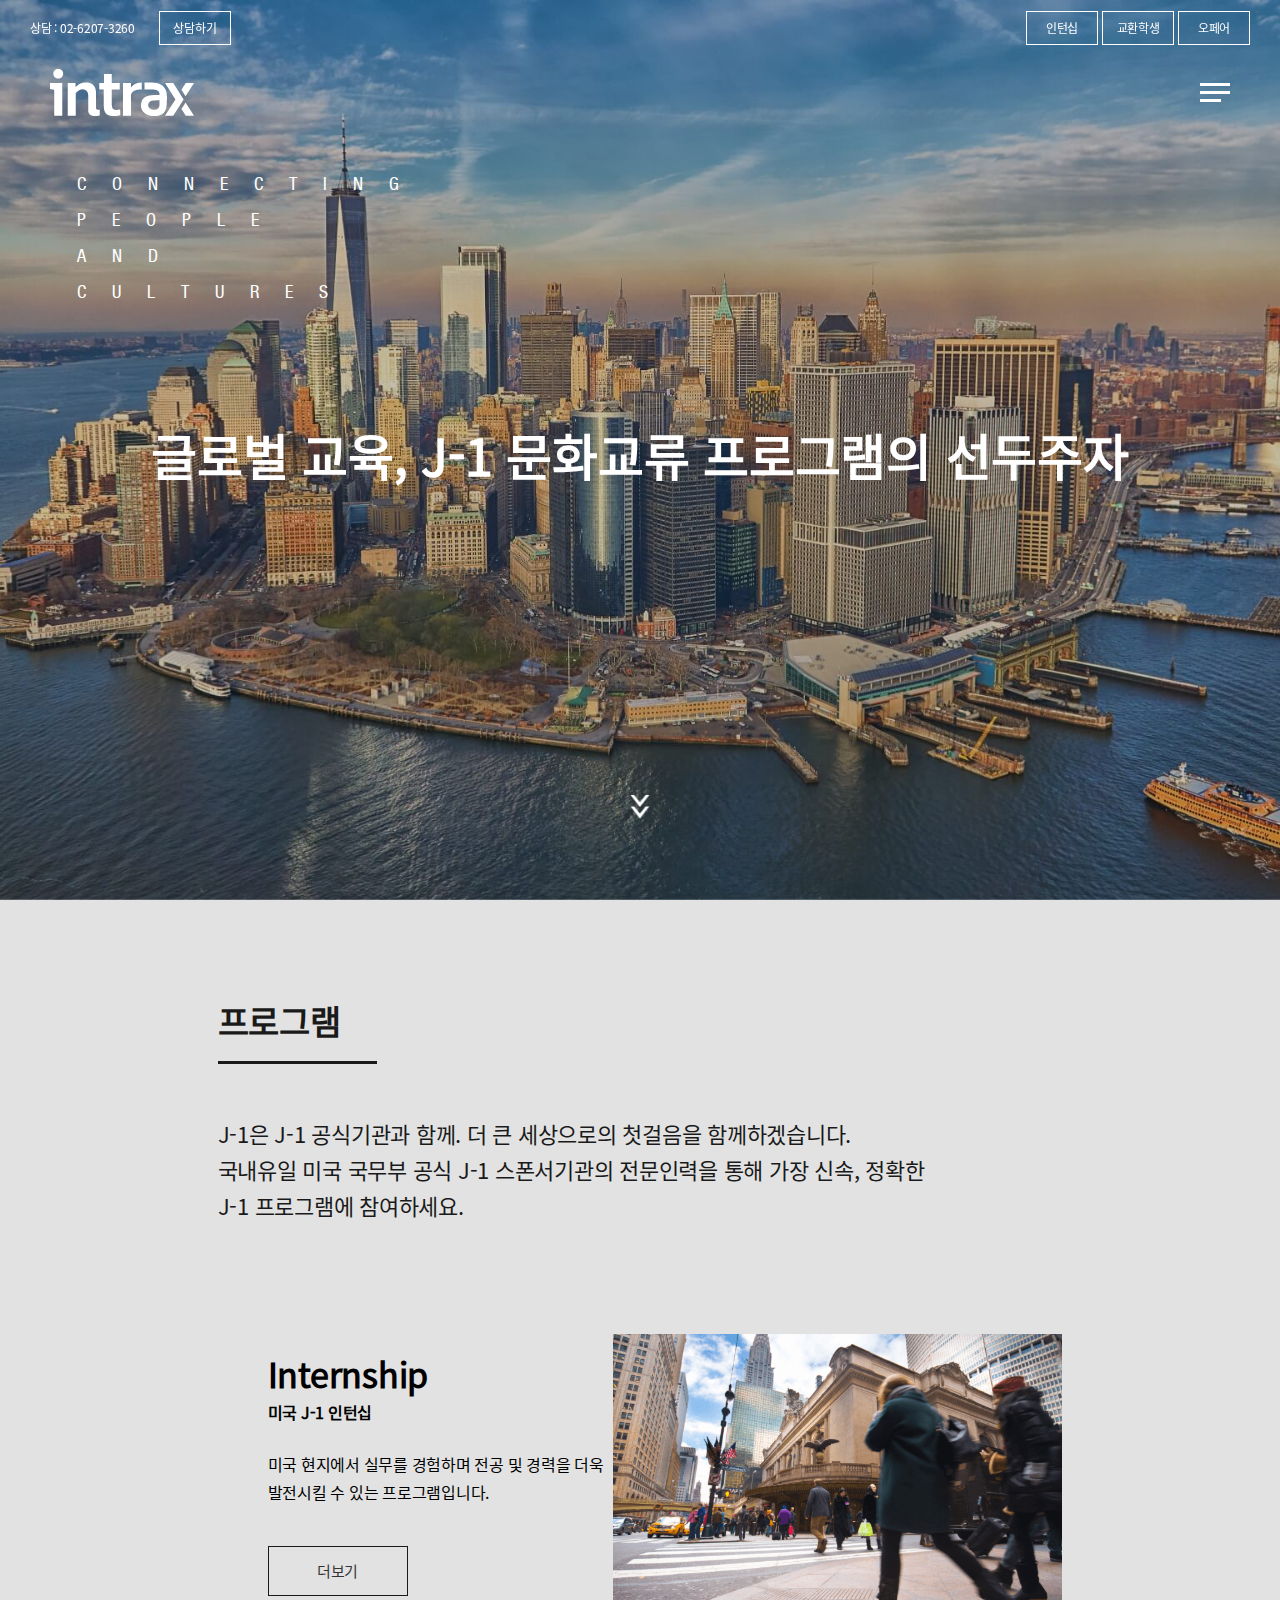
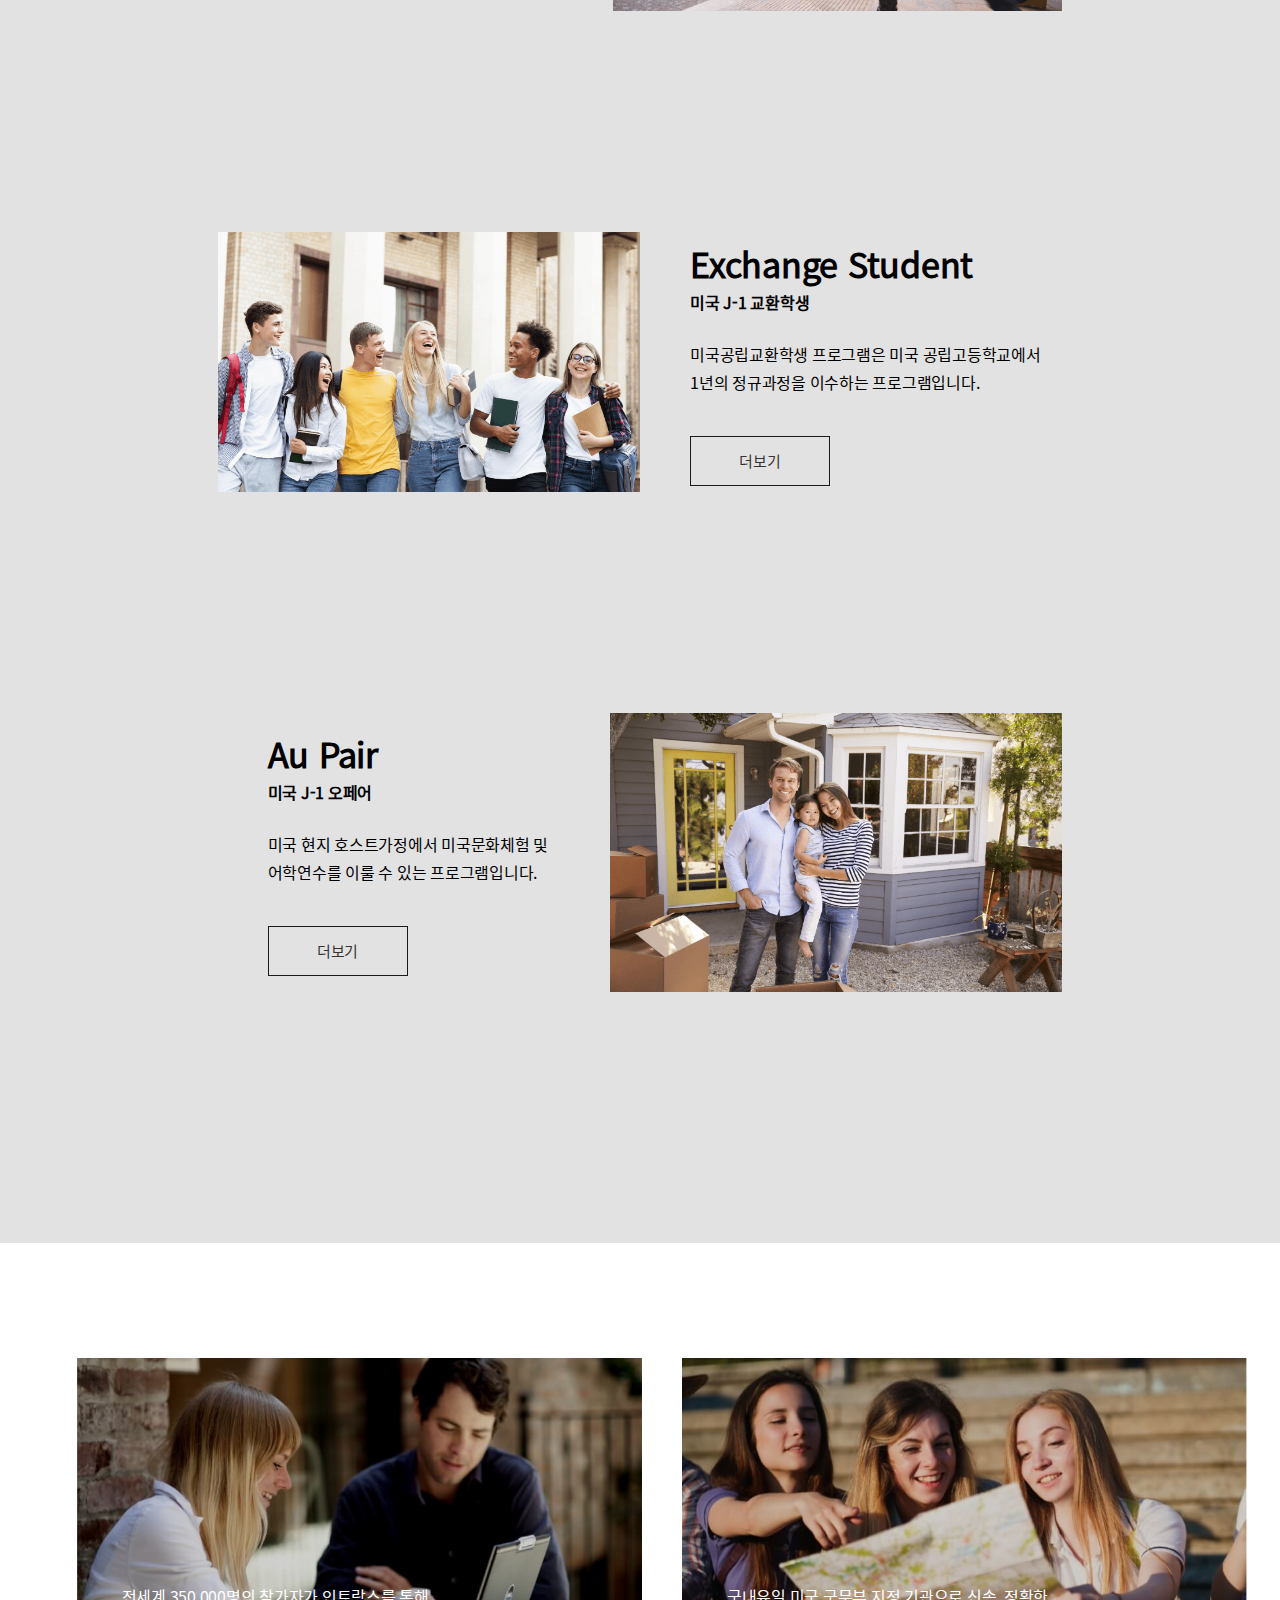
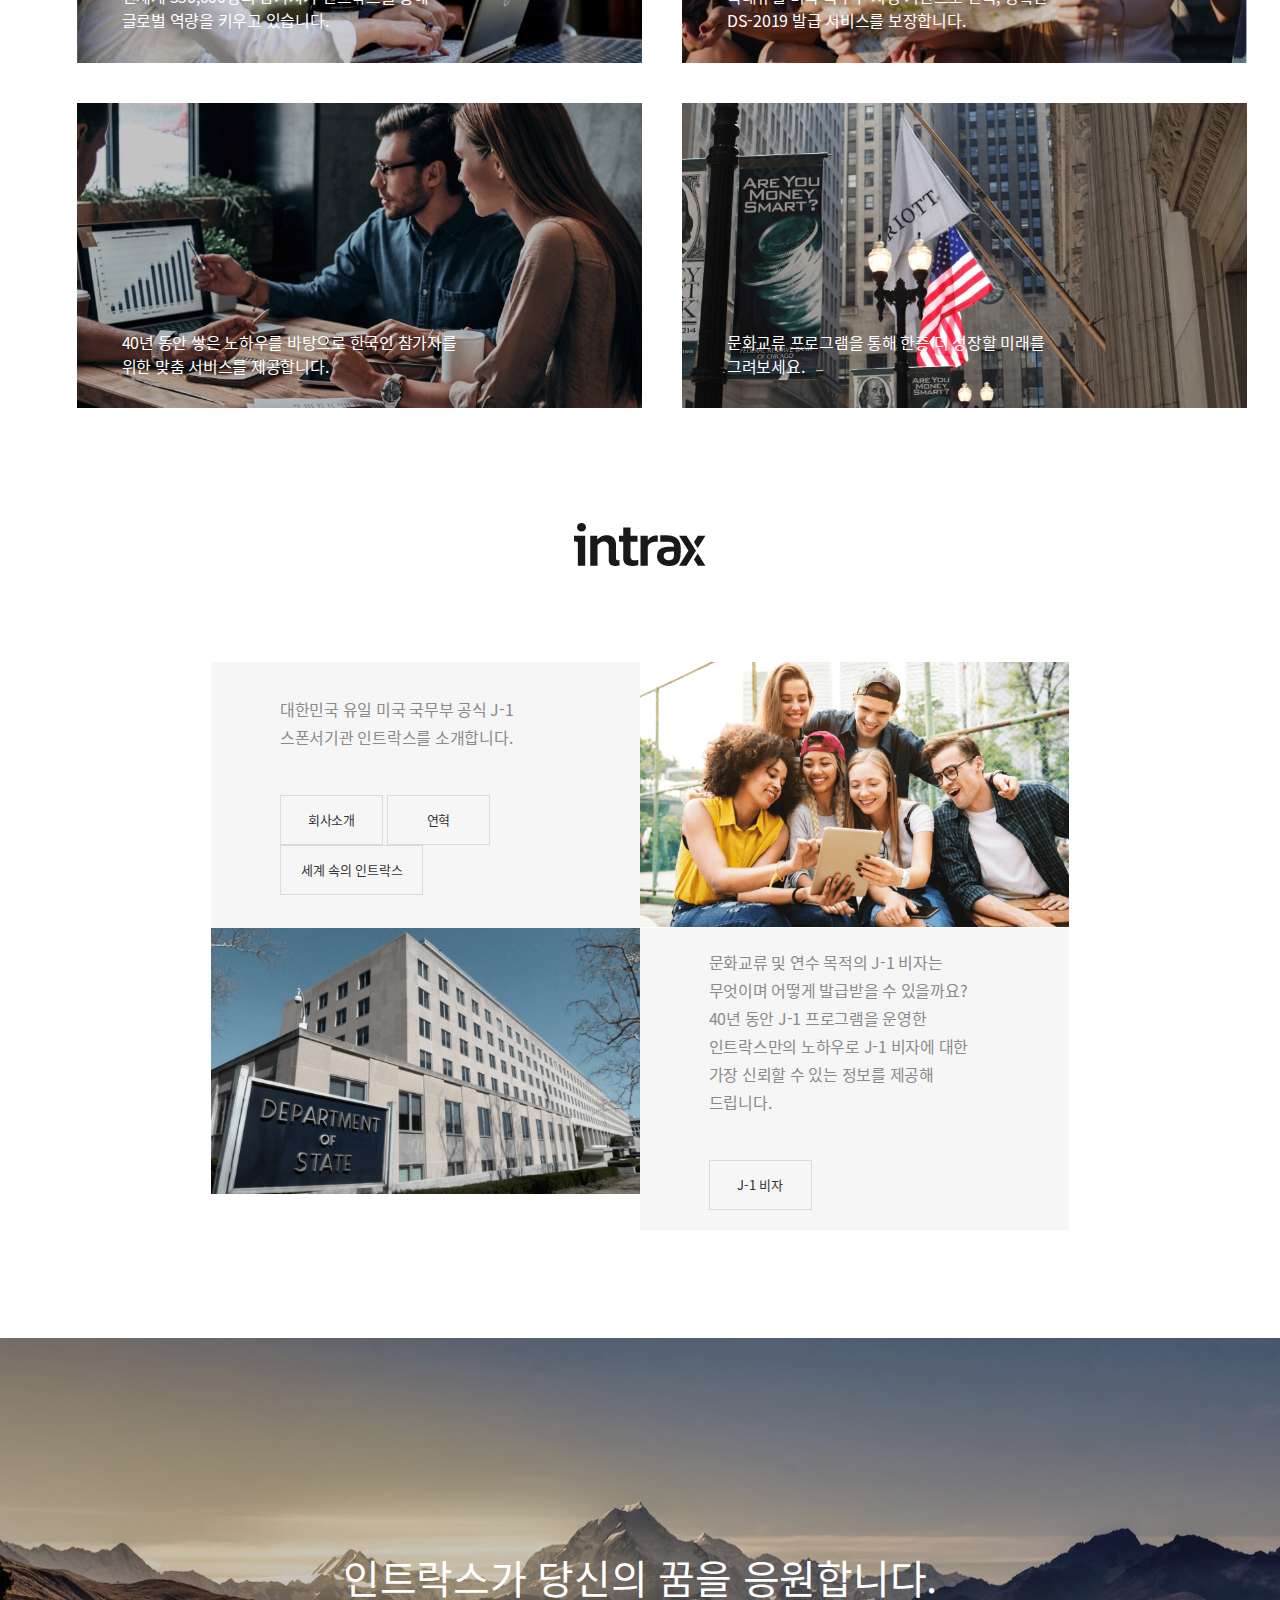
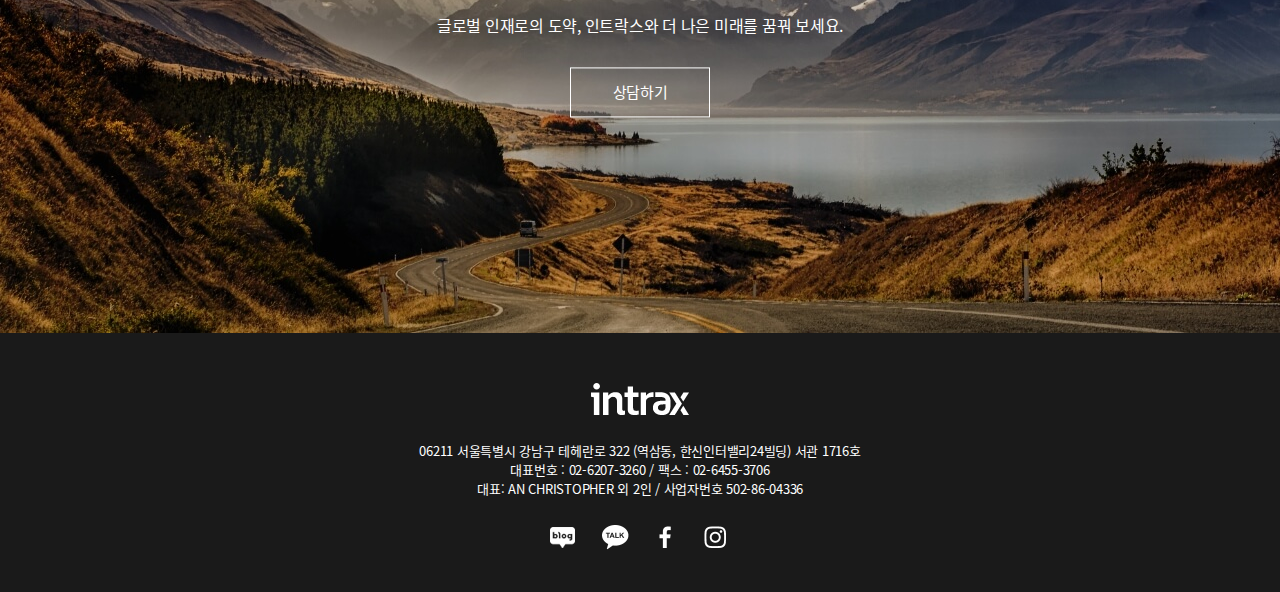
==== index.html @ 65ba02ff "test" ====
<!DOCTYPE html>
<html lang="ko">
  <head>
    <meta charset="UTF-8" />
    <meta http-equiv="X-UA-Compatible" content="IE=edge" />
    <meta name="viewport" content="width=device-width, initial-scale=1.0" />
    <title>ex</title>
    <link rel="stylesheet" href="./css/common.css" />

    <meta property="og:url"       content="사이트 URL">
    <meta property="og:title"     content="사이트명">
    <meta property="og:image"  content="공유할배너이미지 주소">
    <meta property="og:description" content="사이트 소개 내용">
  </head>

  <body>
    <div class="container">


     <div class="header" id="load">
    
       <div class="headerTop clearfix">
        <div class="headerTop_left">
          <p>상담 : 02-6207-3260</p>
          <a href="#">상담하기</a>
        </div>
        <div class="headerTop_right">
          <a class="to_internship" href="#">인턴십</a>
          <a class="to_aupair" href="#">교환학생</a>
          <a class="to_ayusa" href="#">오페어</a>
        </div>
       </div>

       <div class="headerBot">
         <h1><a href="#"><img src="./images/main/logo.png"></a></h1>
     
        <a href="#" class="btn_all_menu">
          <span class="barTop"></span>
          <span class="barMid"></span>
          <span class="barBot"></span>
        </a>
       </div>

        <!-- 메뉴 클릭시 리스트
        <div class="allMenuWrap winH" style="height: 987px;">
        <div class="allMenuTop">
          <a href="#" class="btn_contactUs">상담하기</a>
          <a href="#" class="close_menu">메뉴 닫기</a>
        </div>
        <div class="allMenuWrap_inner">
          <div class="allMenu_inner">
            <ul class="allMenu clearfix">
              <li class="hasDep2">
                <a href="#">인트락스</a>
                <ul class="dep2">
                  <li><a href="#">회사소개</a></li>
                  <li><a href="#">연혁</a></li>
                  <li><a href="#">세계 속 인트락스</a></li>
                </ul>
              </li>
              <li class="nodep">
                <a href="#">J-1 비자</a>
              </li>
              <li class="nodep">
                <a href="#">상담신청</a>
              </li>
              <li class="nodep">
                <a href="#">오시는 길</a>
              </li>
              <li class="nodep">
                <a href="#">공지사항</a>
              </li>
            </ul>
            <div class="btn_family">
              <a href="#">인턴십</a>
              <a href="#">교환학생</a>
              <a href="#">오페어</a>
            </div>
          </div>
        </div>
      </div>
      <div class="allMenuWrap_dim winH" style="height: 937px; display: none;"></div>
      -->

    </div>

    <!-- header end-->
  
      <main>
        <div class="mainVisual">
          <p>
            CONNECTING
            <br />
            PEOPLE
            <br />
            AND
            <br />
            CULTURES
          </p>

          <div class="mainTit">
            <strong>글로벌 교육, J-1 문화교류 프로그램의 선두주자</strong>
          </div>

          <div class="scroll">
            <span>
              <img src="./images/main/icon_scroll.png" alt="#" />
            </span>
          </div>
        </div>
      </main>
      <div class="mainContent">
        <div class="mainContent1">
          <div class="inner">
            <div class="mainTitWrap clearfix">
              <h2>프로그램</h2>
              <p>
                J-1은 J-1 공식기관과 함께. 더 큰 세상으로의 첫걸음을
                함께하겠습니다.
                <br />
                국내유일 미국 국무부 공식 J-1 스폰서기관의 전문인력을 통해 가장
                신속, 정확한 J-1 프로그램에 참여하세요.
              </p>

            <!--<a href="#">상담하기</a>-->

            </div>

            <div class="mcSec">
              <div class="mcSec_one">
                <div>
                  <img src="images/main/main_program1.png" alt="#" />
                </div>
                <div class="text_box">
                  <strong>Internship</strong>
                  <span>미국 J-1 인턴십</span>
                  <p>
                    미국 현지에서 실무를 경험하며 전공 및 경력을 더욱 발전시킬
                    수 있는 프로그램입니다.
                  </p>
                  <a href="#" class="btn_one">더보기</a>
                </div>
              </div>

              <div class="mcSec_two">
                <div>
                  <img src="images/main/main_program2.png" alt="#" />
                </div>
                <div class="text_box">
                  <strong>Exchange Student</strong>
                  <span>미국 J-1 교환학생</span>
                  <p>
                    미국공립교환학생 프로그램은 미국 공립고등학교에서 1년의
                    정규과정을 이수하는 프로그램입니다.
                  </p>
                  <a href="#" class="btn_one">더보기</a>
                </div>
              </div>

              <div class="mcSec_three">
                <div>
                  <img src="images/main/main_program3.png" alt="#" />
                </div>
                <div class="text_box">
                  <strong>Au Pair</strong>
                  <span>미국 J-1 오페어</span>
                  <p>
                    미국 현지 호스트가정에서 미국문화체험 및 어학연수를
                    이룰 수 있는 프로그램입니다.
                  </p>
                  <a href="#" class="btn_one">더보기</a>
                </div>
              </div>
            </div>
          </div>
        </div>

        <div class="mainContent2">
          <div class="inner2">
            <div class="mcSec2_list">
              <div class="mcSec2_one">
                <div class="img_box">
                  <img src="images/main/main_frame1_new.jpg" alt="#" />
                  <p>
                    전세계 350,000명의 참가자가 인트락스를 통해 글로벌 역량을
                    키우고 있습니다.
                  </p>
                </div>
              </div>

              <div class="mcSec2_one">
                <div class="img_box">
                  <img src="images/main/main_frame2_new.jpg" alt="#" />
                  <p>
                    국내유일 미국 국무부 지정 기관으로 신속, 정확한 DS-2019 발급
                    서비스를 보장합니다.
                  </p>
                </div>
              </div>

              <div class="mcSec2_one">
                <div class="img_box">
                  <img src="images/main/main_frame3_new.jpg" alt="#" />
                  <p>
                    40년 동안 쌓은 노하우를 바탕으로 한국인 참가자를 위한 맞춤
                    서비스를 제공합니다.
                  </p>
                </div>
              </div>

              <div class="mcSec2_one">
                <div class="img_box">
                  <img src="images/main/main_frame4_new.jpg" alt="#" />
                  <p>
                    문화교류 프로그램을 통해 한층 더 성장할 미래를 그려보세요.
                  </p>
                </div>
              </div>
            </div>
          </div>
        </div>

        <div class="mainContent3">
          <div class="inner3">
            <div class="imgTit tac">
              <img src="images/main/logo3.png" alt="#" />
            </div>

            <div class="mcSec3_list">
              <div class="mcSec3_one">
                <div class="txt_box2">
                  <div class="txt_box_inner">
                    <p>
                      대한민국 유일 미국 국무부 공식 J-1 스폰서기관 인트락스를
                      소개합니다.
                    </p>
                    <div class="btn_box">
											<a href="#" class="btn_two">회사소개</a>
											<a href="#" class="btn_two">연혁</a>
											<a href="#" class="btn_two">세계 속의 인트락스</a>
										</div>
                  </div>
                </div>

                <div class="img_box2">
                  <img src="images/main/main_intrax1.png" alt="#" />
                </div>
              </div>

              <div class="mcSec3_one">
                <div class="img_box2">
                  <img src="images/main/main_intrax2.png" alt="#" />
                </div>
                <div class="txt_box2">
                  <div class="txt_box_inner">
                    <p>
                      문화교류 및 연수 목적의 J-1 비자는 무엇이며 어떻게
                      발급받을 수 있을까요? 40년 동안 J-1 프로그램을 운영한
                      인트락스만의 노하우로 J-1 비자에 대한 가장 신뢰할 수 있는
                      정보를 제공해 드립니다.
                    </p>
                    <div class="btn_box">
											<a href="#" class="btn_two">J-1 비자</a>
										</div>
                  </div>
                </div>
              </div>

            </div>
          </div>
        </div>

        <!--
        <div class="mcSecP">
					<div class="innerP">
						<div class="main_notice">
							<h2 class="mainTit2">Notice</h2>
							<ul class="main_notice_list">
															<li>
									<a href="#">
										<div class="img_box aniBox type_cv delay01 gogo">
											<span class="bg_img" style="background-image: url('./images/main/o_1esumopmtpma12p413qphok144qa.jpg');"></span>
										</div>
										<div class="txt_box aniBox type_bot delay01 gogo">
											<strong class="ellipsis">[인트락스] COVID-19 (검사/자가격리) 관련 CDC 안내문</strong>
											<p class="ellipsis">COVID-19 (검사/자가격리) 관련 안내&nbsp;(until CDC changes guidelines)&nbsp;&nbsp;안전하고 책임감 있는 여행을 위하여 아래의 CDC 권고 사항을 유의하시기 바랍니다.1. 출국 72시간 이내 검사를 받아야 하며, 출국 시 음성 증명서를 반드시 지참할 것.2. 미국 도착 후 3-5일 내 다시 검사받아야 하며, 도착 후 7일간 자가 격리할 것.(음성 판정일 경우에도 계속하여 최대 7일 격리)&nbsp;* 검사 여부와 관계없이 미국 도착 후 14일 동안 중증 질환 고위험군과 가까이하지 않아야 합니다.&nbsp;&nbsp;CDC의 안내 전문은 첨부 파일에서 확인하실 수 있습니다.</p>
											<span>2021-01-26</span>
										</div>
									</a>
								</li>

															<li>
									<a href="./notice/notice_view.php?num=58">
										<div class="img_box aniBox type_cv delay01 gogo">
											<span class="bg_img" style="background-image: url('/upload_files/NOTICE/o_1ergg88ne6b0mur1lacvsg1frga.jpg');"></span>
										</div>
										<div class="txt_box aniBox type_bot delay01 gogo">
											<strong class="ellipsis">[J-1 신규비자진행 가능 공지]</strong>
											<p class="ellipsis">&nbsp;[J-1 신규비자진행
가능 공지]&nbsp;&nbsp;&nbsp;안녕하세요. J-1 스폰서기관 인트락스에서 J-1 인턴십 진행 가능 공지를 안내해
드립니다. 

&nbsp;

지난
해 6월 22일에 발표된
트럼프 정부의
비자 중단 행정명령이 또 다시 2021년 3월 31일까지 연장되었습니다. 그러나
저희 인트락스와 미상공회의소, 기타 단체가 진행한 소송에서, 트럼프
행정부의 비자 중단 행정명령을 금지하는 법원의 판결을 받았습니다. 

&nbsp;

스폰서
기관으로는 저희 인트락스가 유일하게 원고로 기재되어 있어 작년 10월을 시작으로 현재까지 인트락스 지원자
전원 100% 비자 승인받았으며, 모두 문제없이 출국하고
있는 상황임을 알려드립니다.

&nbsp;

미국무부 홈페이지에 인트락스가 명시된 관련 공지사항을
발췌하여 전달 드리니 참고 바랍니다.

https://travel.state.gov/content/travel/en/News/visas-news/court-order-regarding-presidential-proclamation-10052.html&nbsp;

&nbsp;

미국 인턴십을 희망하시는
분들의 많은
지원 바랍니다.

&nbsp;

# 문의: 02-6207-3260

# 상담신청: https://intraxkorea.kr/intrax_internship/consulting/consulting.php


&nbsp;

감사합니다.&nbsp;

</p>
											<span>2021-01-08</span>
										</div>
									</a>
								</li>
															<li>
									<a href="./notice/notice_view.php?num=34">
										<div class="img_box aniBox type_cv delay01 gogo">
											<span class="bg_img" style="background-image: url('/upload_files/NOTICE/o_1do8egre433j15t1gkl1qtmd26a.jpg');"></span>
										</div>
										<div class="txt_box aniBox type_bot delay01 gogo">
											<strong class="ellipsis">[인트락스] Instagram에서 만나요!</strong>
											<p class="ellipsis">인트락스의 최신 공지사항, 프로모션 정보로 소통하고자 인스타그램 계정을 오픈하였습니다. &nbsp;인스타그램에서도 만나요!&nbsp;https://www.instagram.com/intrax.korea/&nbsp;&nbsp;</p>
											<span>2019-10-28</span>
										</div>
									</a>
								</li>
							</ul>
							<div class="btn_area taC aniBox type_bot gogo">
								<a href="/intrax_intrax/notice/notice.php" class="btn_vm">공지사항</a>
							</div>
						</div>
					</div>
				</div>
        -->



        <div class="mcSec4">
          <div class="txt_box3">
            <h3>인트락스가 당신의 꿈을 응원합니다.</h3>
            <p>글로벌 인재로의 도약, 인트락스와 더 나은 미래를 꿈꿔 보세요.</p>
            <a href="#" class="btn_one btn_box2">상담하기</a>
          </div>
        </div>
      </div>
    

    <div class="footer">
      <h2 class="footer_logo"><a href="#"><img src="./images/main/logo2.png" alt=""></a></h2>
      
      <div class="footer_info">
        <p>06211 서울특별시 강남구 테헤란로 322 (역삼동, 한신인터밸리24빌딩) 서관 1716호</p>
        <p>대표번호 : 02-6207-3260 / 팩스 : 02-6455-3706  <br>
        <p>대표: AN CHRISTOPHER 외 2인 / 사업자번호 502-86-04336  </p>
      </div>
      <div class="footer_sns taC">
        <a href="https://blog.naver.com/intraxinc" target="_blank"><img src="./images/main/sns_blog.png" alt=""></a>
        <a href="https://pf.kakao.com/_xlpwZxd" target="_blank"><img src="./images/main/sns_kakao.png" alt=""></a>
        <a href="https://ko-kr.facebook.com/IntraxKorea/" target="_blank"><img src="./images/main/sns_fb.png" alt=""></a>
        <a href="https://www.instagram.com/intrax.korea/" target="_blank"><img src="./images/main/sns_insta.png" alt=""></a>
      </div>
    </div>
  </div>
  </body>
</html>
---- css/common.css ----
@charset "utf-8";

@import url('font.css'); 
@import url('index.css'); 
@import url('animation.css'); 

/* http://meyerweb.com/eric/tools/css/reset/ 
   v2.0 | 20110126
   License: none (public domain)
*/
html, body, div, span, applet, object, iframe,
h1, h2, h3, h4, h5, h6, p, blockquote, pre,
a, abbr, acronym, address, big, cite, code,
del, dfn, em, img, ins, kbd, q, s, samp,
small, strike, strong, sub, sup, tt, var,
b, u, i, center,
dl, dt, dd, ol, ul, li,
fieldset, form, label, legend,
table, caption, tbody, tfoot, thead, tr, th, td,
article, aside, canvas, details, embed, 
figure, figcaption, footer, header, hgroup, 
menu, nav, output, ruby, section, summary,
time, mark, audio, video {
	margin: 0;
	padding: 0;
	border: 0;
	font-size: 62.5%;
	font: inherit;
	vertical-align: baseline;
}
/* HTML5 display-role reset for older browsers */
article, aside, details, figcaption, figure, 
footer, header, hgroup, menu, nav, section, span{
	display: block;
}
body {
	line-height: 1;
  font-family: 'NotoSansKR-Regular', sans-serif;
  letter-spacing: -0.25px;
  word-wrap: break-word;
  word-break: keep-all;
}
ol, ul {
	list-style: none;
}
blockquote, q {
	quotes: none;
}
blockquote:before, blockquote:after,
q:before, q:after {
	content: '';
	content: none;
}
table {
	border-collapse: collapse;
	border-spacing: 0;
}

html{
  font-size: 62.5%;
}

a{
  text-decoration: none;
}

strong{
  font-weight: bold;
}


.boder1{
  border: 5px solid black;
}

.boder2{
  border: 5px solid red;
}

.boder3{
  border: 5px solid gold;
}


/* header */


.header{
  position: fixed;
    left: 0;
    width: 100%;
    z-index: 99999;
}

.headerTop{
  padding: 11px 30px;
  font-size: 0;
}

.clearfix:after {
  display: block;
  content: '';
  clear: both;
}

.headerTop_left {
  float: left;
}

.headerTop_left > p {
  display: inline-block;
  vertical-align: top;
  line-height: 34px;
  color: #fff;
  font-size: 12px;
  margin-right: 24px;
}

.headerTop_left > a{
  display: inline-block;
    vertical-align: top;
    font-size: 12px;
    line-height: 32px;
    height: 34px;
    border: 1px solid #fff;
    color: #fff;
    box-sizing: border-box;
    width: 72px;
    text-align: center;
}

.headerTop_left > a:hover{
  background-color: rgba(13,13,180,.3);
}

.headerTop_right > a{  
  display: inline-block;
  vertical-align: top;
  font-size: 12px;
  line-height: 32px;
  height: 34px;
  border: 1px solid #fff;
  color: #fff;
  box-sizing: border-box;
  width: 72px;
  text-align: center;
  margin-left: 4px;
}

.headerTop_right{
    position: absolute;
    right: 30px;
    top: 11px;
    float: right;
}

.headerBot{
  position: relative;
  height: 73px;
}

.headerBot > h1 > a > img{
  height: 48px;
    position: absolute;
    left: 50px;
    top: 50%;
    transform: translateY(-50%);
}

.btn_all_menu{
    overflow: hidden;
    position: absolute;
    width: 30px;
    height: 29px;
    right: 50px;
    top: 50%;
    margin-top: -15px;
}

.btn_all_menu > span{
  position: absolute;
    height: 3px;
    height: 3px;
    background-color: #fff;
    width: 100%;
}

.barTop{
   top: 5px;
}
.barMid{
   top: 13px;
}
.barBot{
   top: 21px;
   right: 30%;
}
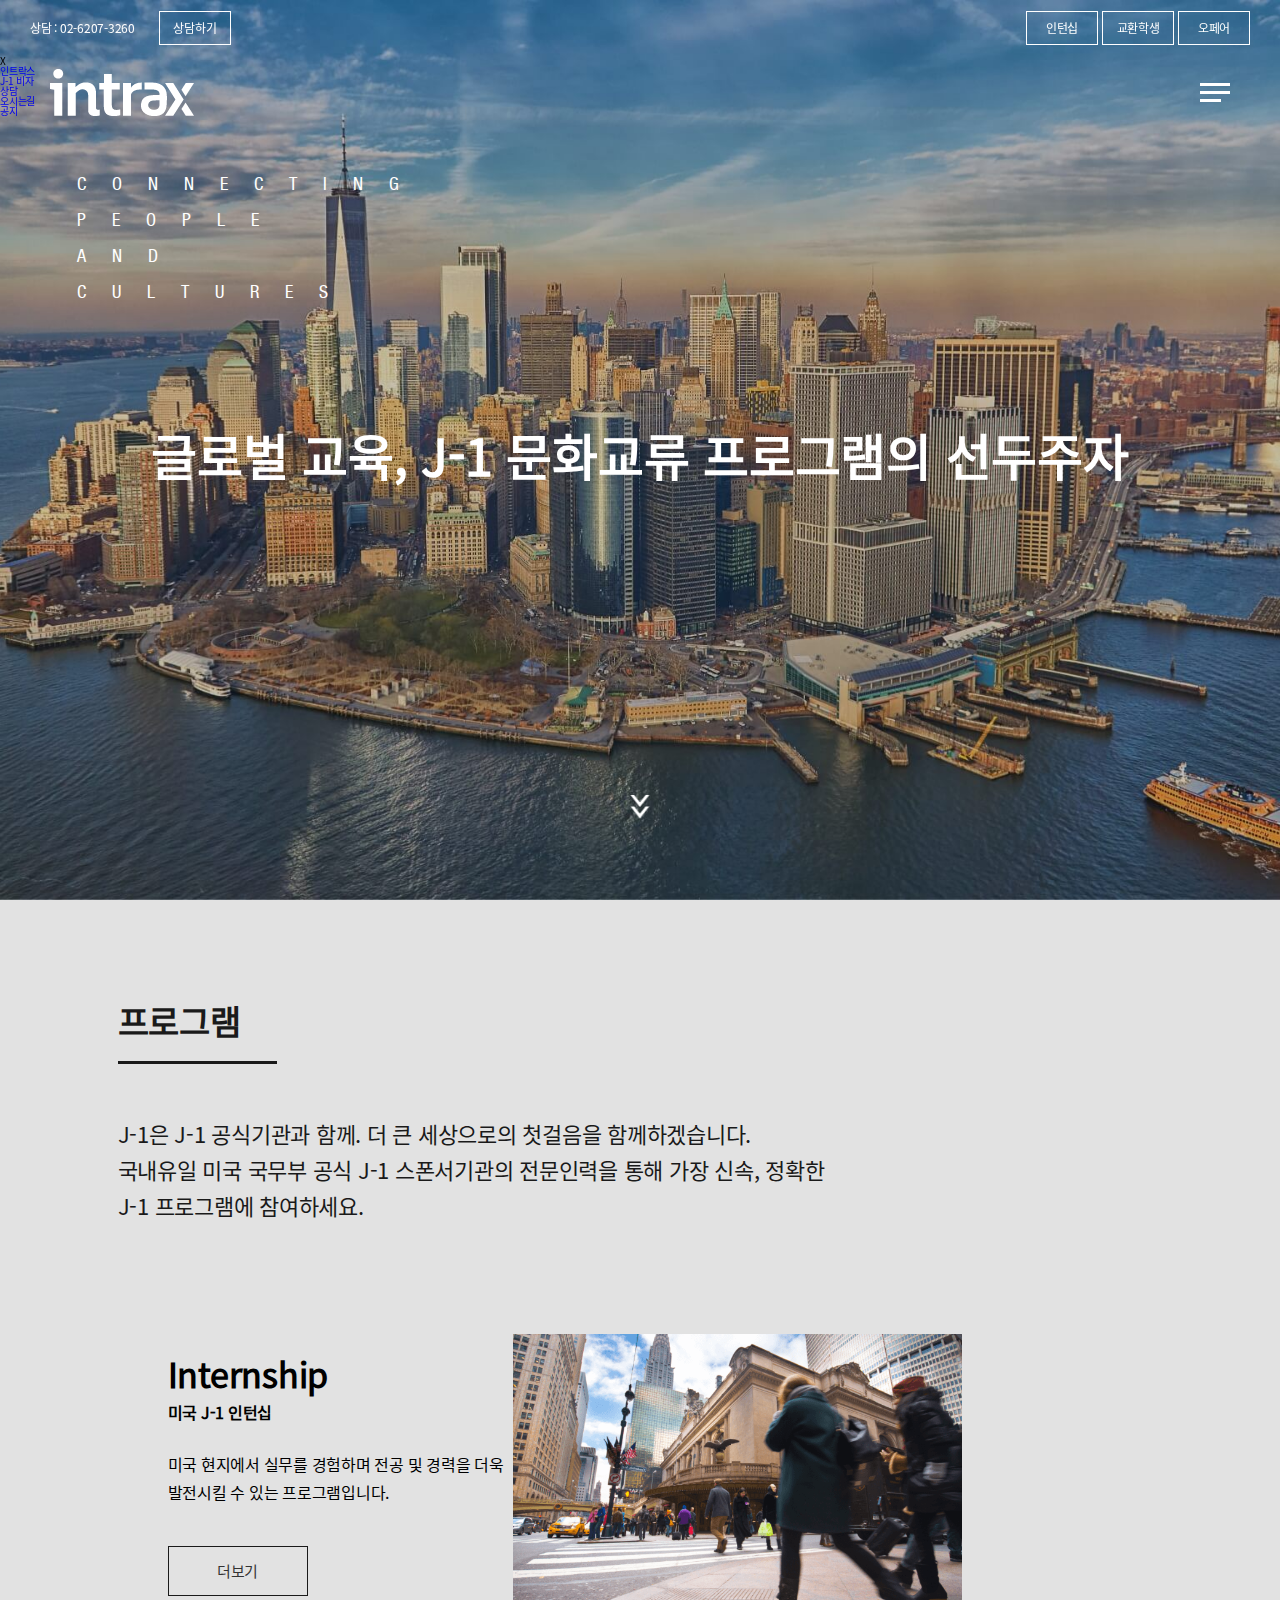
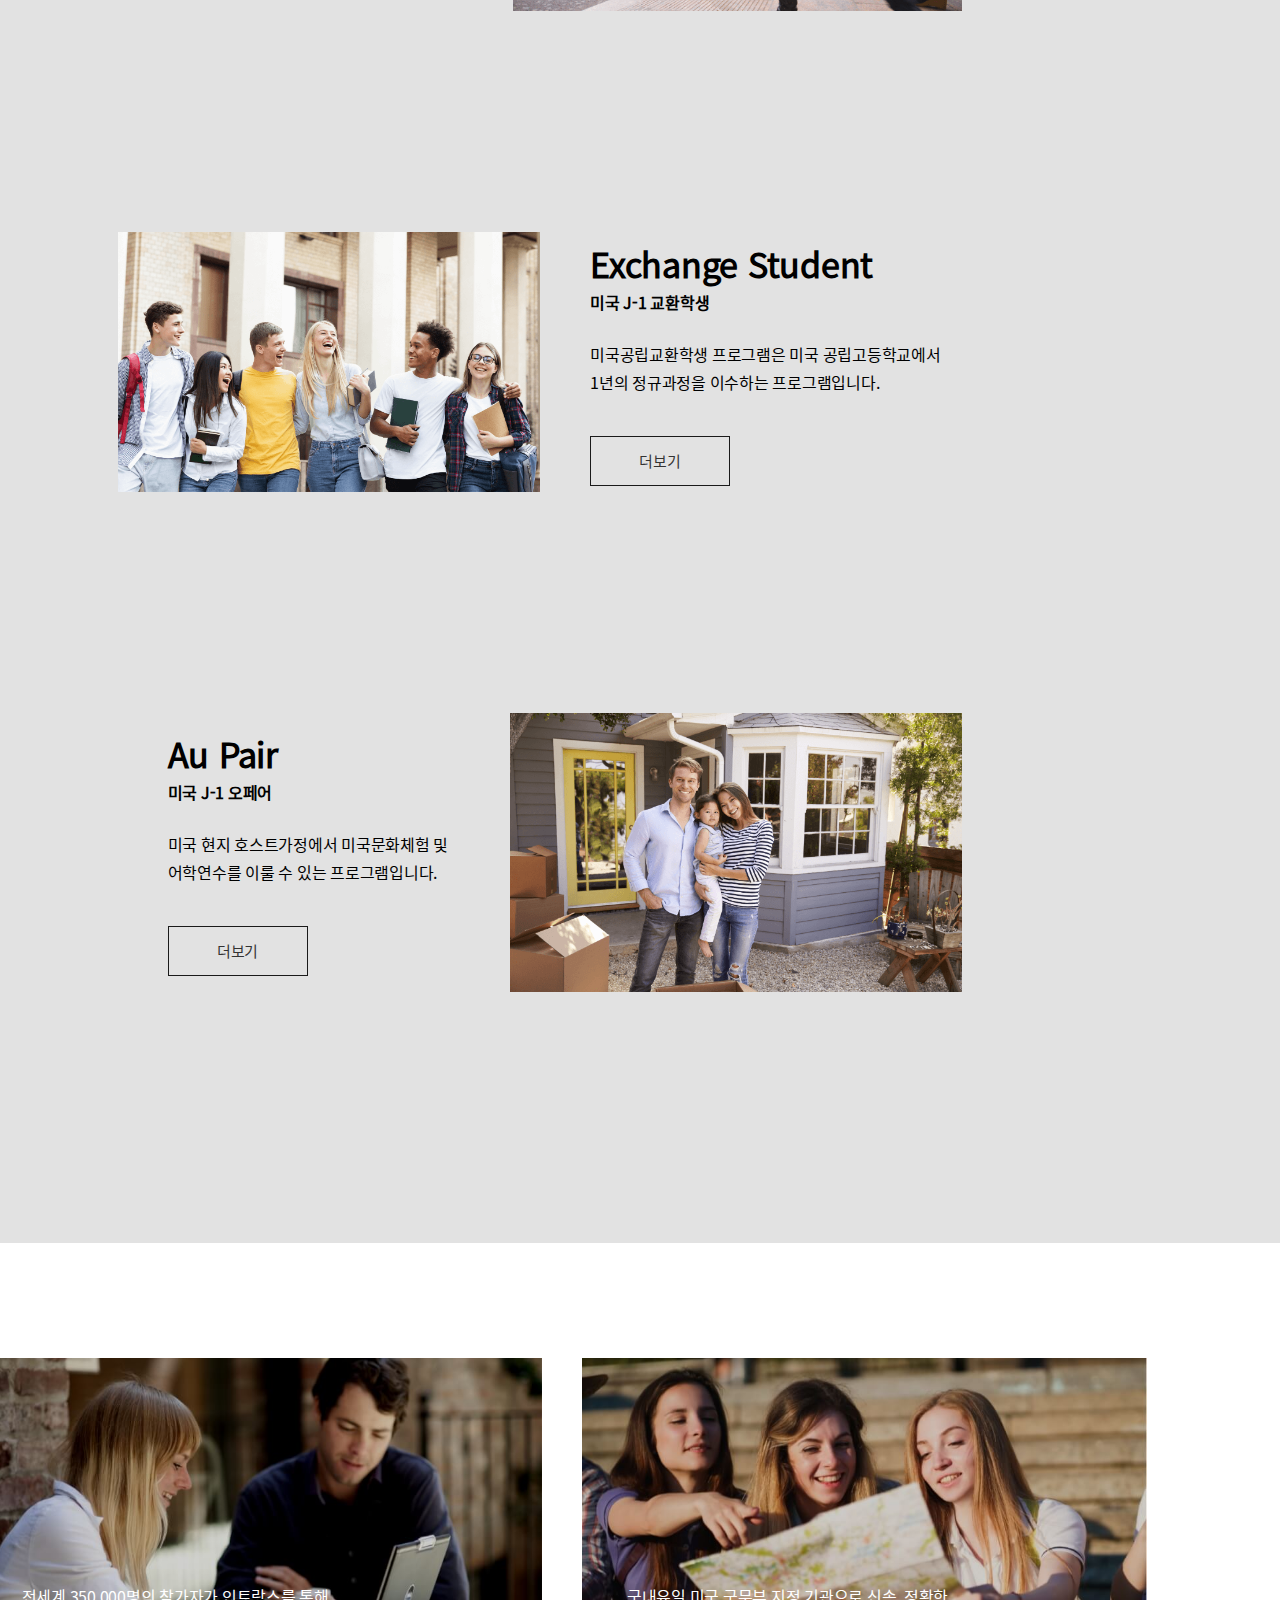
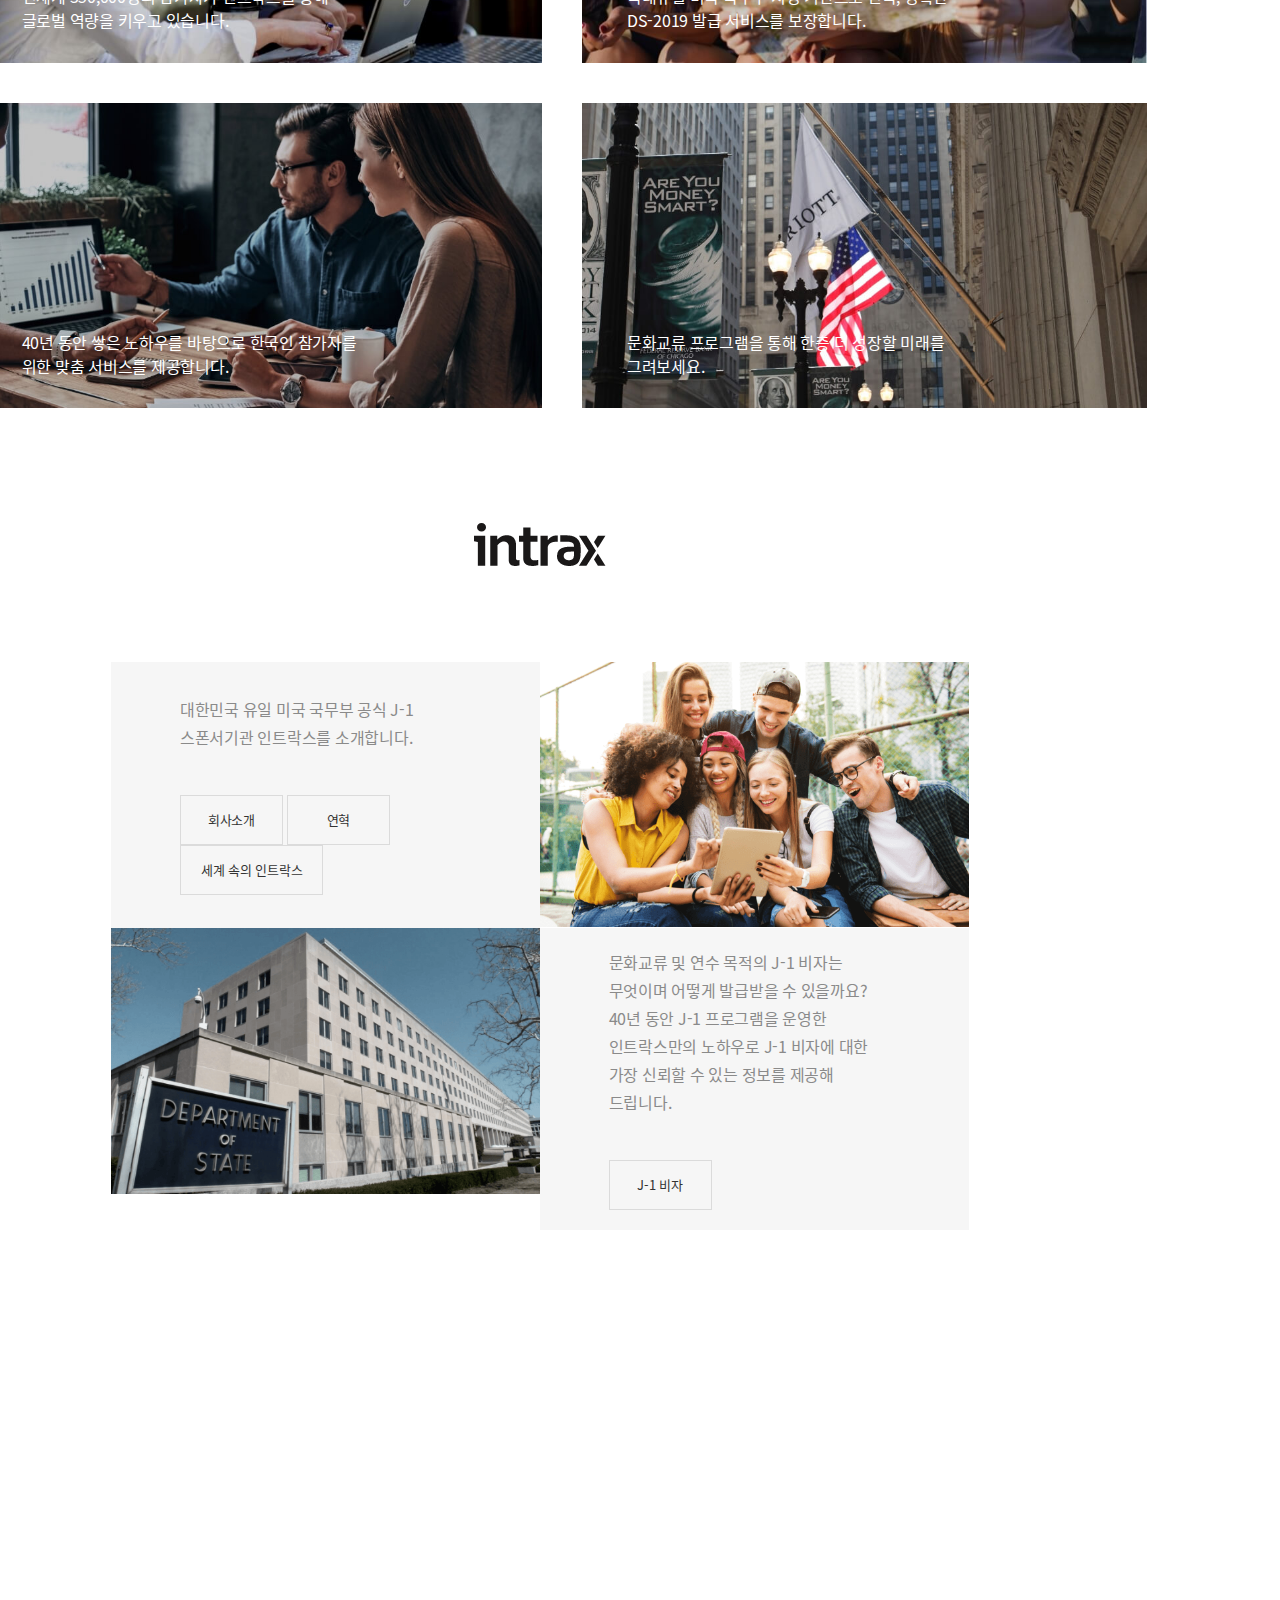
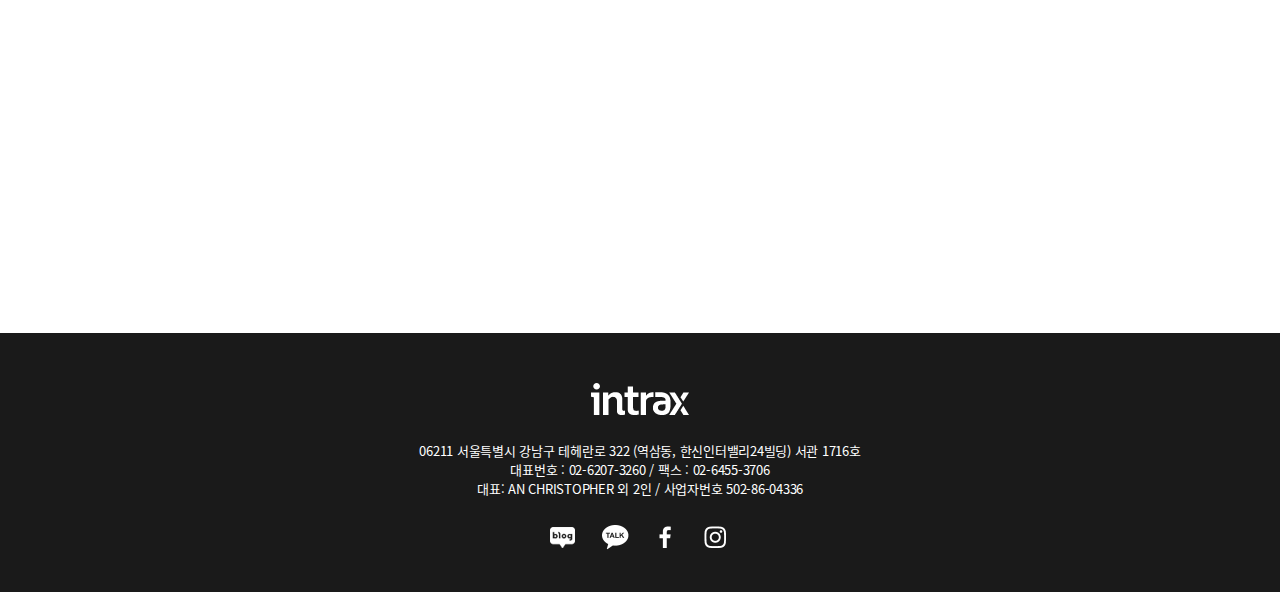
==== commit ebb95bb7: "1221" ====
--- a/index.html
+++ b/index.html
@@ -7,15 +7,21 @@
     <title>ex</title>
     <link rel="stylesheet" href="./css/common.css" />
 
+    <link rel="icon" type="image/png" href="/images/main/favicon-32x32.png" sizes="32x32" />
+    <link rel="icon" type="image/png" href="favicon-16x16.png" sizes="16x16" />
+
     <meta property="og:url"       content="사이트 URL">
     <meta property="og:title"     content="사이트명">
     <meta property="og:image"  content="공유할배너이미지 주소">
     <meta property="og:description" content="사이트 소개 내용">
+
+    <script src="https://ajax.googleapis.com/ajax/libs/jquery/3.6.1/jquery.min.js"></script>
+    
+    
   </head>
 
   <body>
-    <div class="container">
-
+    <!-- <div class="container">
 
      <div class="header" id="load">
     
@@ -33,56 +39,13 @@
 
        <div class="headerBot">
          <h1><a href="#"><img src="./images/main/logo.png"></a></h1>
-     
         <a href="#" class="btn_all_menu">
           <span class="barTop"></span>
           <span class="barMid"></span>
           <span class="barBot"></span>
         </a>
        </div>
-
-        <!-- 메뉴 클릭시 리스트
-        <div class="allMenuWrap winH" style="height: 987px;">
-        <div class="allMenuTop">
-          <a href="#" class="btn_contactUs">상담하기</a>
-          <a href="#" class="close_menu">메뉴 닫기</a>
-        </div>
-        <div class="allMenuWrap_inner">
-          <div class="allMenu_inner">
-            <ul class="allMenu clearfix">
-              <li class="hasDep2">
-                <a href="#">인트락스</a>
-                <ul class="dep2">
-                  <li><a href="#">회사소개</a></li>
-                  <li><a href="#">연혁</a></li>
-                  <li><a href="#">세계 속 인트락스</a></li>
-                </ul>
-              </li>
-              <li class="nodep">
-                <a href="#">J-1 비자</a>
-              </li>
-              <li class="nodep">
-                <a href="#">상담신청</a>
-              </li>
-              <li class="nodep">
-                <a href="#">오시는 길</a>
-              </li>
-              <li class="nodep">
-                <a href="#">공지사항</a>
-              </li>
-            </ul>
-            <div class="btn_family">
-              <a href="#">인턴십</a>
-              <a href="#">교환학생</a>
-              <a href="#">오페어</a>
-            </div>
-          </div>
-        </div>
-      </div>
-      <div class="allMenuWrap_dim winH" style="height: 937px; display: none;"></div>
-      -->
-
-    </div>
+    </div> -->
 
     <!-- header end-->
   
@@ -112,7 +75,7 @@
       <div class="mainContent">
         <div class="mainContent1">
           <div class="inner">
-            <div class="mainTitWrap clearfix">
+            <div class="mainTitWrap clearfix" style="opacity:1; transform: translateX(-100px);transition: 1s ease-in;">
               <h2>프로그램</h2>
               <p>
                 J-1은 J-1 공식기관과 함께. 더 큰 세상으로의 첫걸음을
@@ -127,7 +90,7 @@
             </div>
 
             <div class="mcSec">
-              <div class="mcSec_one">
+              <div class="mcSec_one" style="opacity:1; transform: translateX(-100px);transition: 1s ease-in;">
                 <div>
                   <img src="images/main/main_program1.png" alt="#" />
                 </div>
@@ -141,8 +104,7 @@
                   <a href="#" class="btn_one">더보기</a>
                 </div>
               </div>
-
-              <div class="mcSec_two">
+              <div class="mcSec_two" style="opacity:1; transform: translateX(-100px);transition: 1s ease-in;">
                 <div>
                   <img src="images/main/main_program2.png" alt="#" />
                 </div>
@@ -156,8 +118,7 @@
                   <a href="#" class="btn_one">더보기</a>
                 </div>
               </div>
-
-              <div class="mcSec_three">
+              <div class="mcSec_three" style="opacity:1; transform: translateX(-100px);transition: 1s ease-in;">
                 <div>
                   <img src="images/main/main_program3.png" alt="#" />
                 </div>
@@ -177,7 +138,7 @@
 
         <div class="mainContent2">
           <div class="inner2">
-            <div class="mcSec2_list">
+            <div class="mcSec2_list" style="opacity:1; transform: translateX(-100px);transition: 1s ease-in;">
               <div class="mcSec2_one">
                 <div class="img_box">
                   <img src="images/main/main_frame1_new.jpg" alt="#" />
@@ -221,7 +182,7 @@
         </div>
 
         <div class="mainContent3">
-          <div class="inner3">
+          <div class="inner3" style="opacity:1; transform: translateX(-100px);transition: 1s ease-in;">
             <div class="imgTit tac">
               <img src="images/main/logo3.png" alt="#" />
             </div>
@@ -368,7 +329,7 @@
 
 
 
-        <div class="mcSec4">
+        <div class="mcSec4" style="opacity:0; transition:1s ease-in;">
           <div class="txt_box3">
             <h3>인트락스가 당신의 꿈을 응원합니다.</h3>
             <p>글로벌 인재로의 도약, 인트락스와 더 나은 미래를 꿈꿔 보세요.</p>
@@ -378,7 +339,7 @@
       </div>
     
 
-    <div class="footer">
+    <!-- <div class="footer">
       <h2 class="footer_logo"><a href="#"><img src="./images/main/logo2.png" alt=""></a></h2>
       
       <div class="footer_info">
@@ -392,7 +353,11 @@
         <a href="https://ko-kr.facebook.com/IntraxKorea/" target="_blank"><img src="./images/main/sns_fb.png" alt=""></a>
         <a href="https://www.instagram.com/intrax.korea/" target="_blank"><img src="./images/main/sns_insta.png" alt=""></a>
       </div>
-    </div>
+    </div> --> 
   </div>
+
+  <script src="./load/index.js"></script>
+    <script defer src="./load/page01.js"></script>
+    
   </body>
 </html>
--- a/css/common.css
+++ b/css/common.css
@@ -83,6 +83,9 @@
 
 
 /* header */
+.active{
+  background-color: red;
+}
 
 
 .header{
@@ -132,6 +135,19 @@
 .headerTop_left > a:hover{
   background-color: rgba(13,13,180,.3);
 }
+
+.headerTop_right > a:hover:nth-child(1){
+  background-color: rgba(181,22,27,.4);
+}
+
+.headerTop_right > a:hover:nth-child(2){
+  background-color: rgba(42,186,32,.4);
+}
+
+.headerTop_right > a:hover:nth-child(3){
+  background-color: rgba(142,43,228,.4);
+}
+
 
 .headerTop_right > a{  
   display: inline-block;
